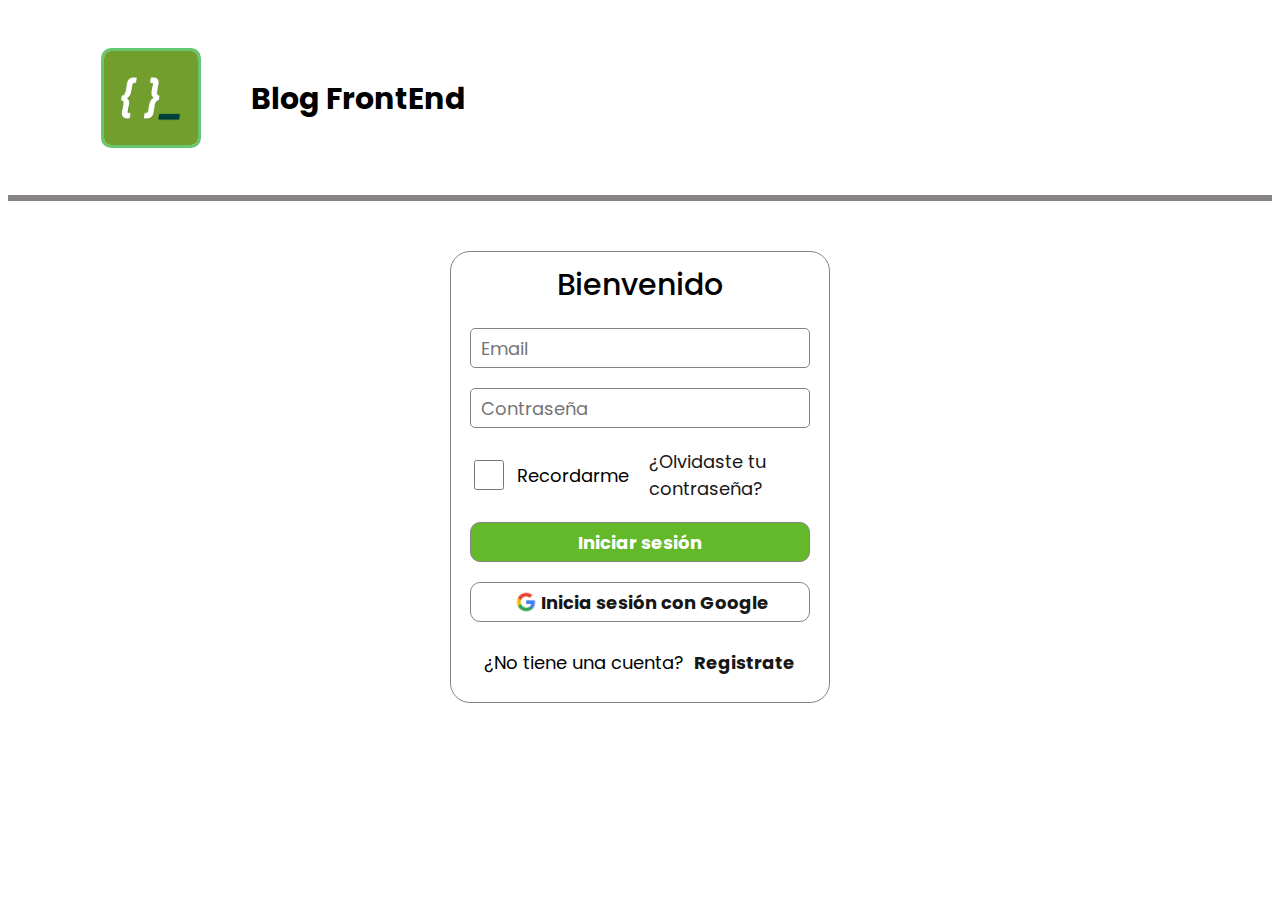
==== index.html @ 019ff6b3 "add proyecto" ====
<!DOCTYPE html>
<html lang="en">

<head>
    <meta charset="UTF-8">
    <meta name="viewport" content="width=device-width, initial-scale=1.0">
    <title>Ejercicio Guiado</title>
    <link rel="stylesheet" href="assets/css/main.css">
</head>

<body>
    <header class="header">
        <a href="#index.html">
            <img class="header__logo" src="assets/img/logos/adl.png" alt="logo">
        </a>
        <h1 class="header__title">Blog FrontEnd</h1>
    </header><!-- header -->

    <hr class="linea-dividora">

    <section class="login">
        <h3 class="login__title">Bienvenido</h3>
        <form class="form-login">
            <div class="form__container_inputs">
                <input placeholder="Email" type="text" class="input" />
                <input placeholder="Contraseña" type="text" class="input" />
            </div>
            <div class="form__subcontainer">
                <div class="form__container_checkbox">
                    <input type="checkbox" class="form__checkbox" />
                    <label class="form__checkbox_label">Recordarme</label>
                </div>
                <a href="#" class="form__link">¿Olvidaste tu contraseña?</a>
            </div>
            <div class="form__container-buttons">
                <button type="submit" class="button button--primary">
                    Iniciar sesión
                </button>
                <button type="button" class="button button--secondary">
                    <img src="assets/img/logos/Google_Icons-09-512.webp" alt="google logo" class="button--icon" />
                    Inicia sesión con Google
                </button>
            </div>
            <span class="form__footer-text">¿No tiene una cuenta?
                <a href="#" class="form__link form__link--register">Registrate</a></span>
        </form>

</body>

</html>
---- assets/css/main.css ----
/* Integradion fonts Poppins */
@import url("https://fonts.googleapis.com/css2?family=Poppins:wght@400;500;700&display=swap");
h1, h2, h3, h4, h5, h6 {
  margin: 0;
}

/* apply a natural box layout model to all elements, but allowing components to change */
html {
  box-sizing: border-box;
  margin: 0;
  padding: 0;
  font-size: 62.5%; /* 1rem = 10px */
}

*, *:before, *:after {
  box-sizing: inherit;
}

/* Globales */
.body {
  max-width: 1200px;
  margin: 0 auto;
  background-color: #FFFFFF;
}

.linea-dividora {
  border: 3px solid #888383;
  margin-bottom: 5rem;
}

h1, h2, h3, h4, h5, h6 {
  margin: 0;
}

h1, h2, h3, h4, h5, h6 {
  margin: 0;
}

/* Header */
.header {
  display: flex;
  justify-content: flex-start;
  padding: 1rem 0;
  gap: 2rem; /* separacion forma nueva */
  align-items: center;
  margin: 0 auto;
  width: 90%;
}

.header__logo {
  margin: 3rem;
  width: 100px;
  height: 100px;
  border-radius: 10%;
  border: 3px solid #67C770;
}

.header__title {
  font-size: 3rem;
  font-weight: 700;
  font-family: "Poppins", sans-serif;
}

h1, h2, h3, h4, h5, h6 {
  margin: 0;
}

/* apply a natural box layout model to all elements, but allowing components to change */
html {
  box-sizing: border-box;
  margin: 0;
  padding: 0;
  font-size: 62.5%; /* 1rem = 10px */
}

*, *:before, *:after {
  box-sizing: inherit;
}

/* Globales */
.body {
  max-width: 1200px;
  margin: 0 auto;
  background-color: #FFFFFF;
}

.linea-dividora {
  border: 3px solid #888383;
  margin-bottom: 5rem;
}

.login {
  display: flex;
  flex-direction: column;
  justify-content: center;
  /*  gap: 1rem; */
  margin: 2rem auto;
  width: 30%;
  align-items: center;
  border: 1px solid #888383;
  border-radius: 2rem;
}

.login__title {
  font-size: 3rem;
  font-weight: 500;
  font-family: "Poppins", sans-serif;
  padding-top: 1rem;
}

h1, h2, h3, h4, h5, h6 {
  margin: 0;
}

/* apply a natural box layout model to all elements, but allowing components to change */
html {
  box-sizing: border-box;
  margin: 0;
  padding: 0;
  font-size: 62.5%; /* 1rem = 10px */
}

*, *:before, *:after {
  box-sizing: inherit;
}

/* Globales */
.body {
  max-width: 1200px;
  margin: 0 auto;
  background-color: #FFFFFF;
}

.linea-dividora {
  border: 3px solid #888383;
  margin-bottom: 5rem;
}

.form-login {
  display: flex;
  flex-direction: column;
  justify-content: center;
  gap: 2rem;
  margin: 2rem auto;
  width: 95%;
  align-items: center;
  /* border: 1px solid red; */
}

h1, h2, h3, h4, h5, h6 {
  margin: 0;
}

/* apply a natural box layout model to all elements, but allowing components to change */
html {
  box-sizing: border-box;
  margin: 0;
  padding: 0;
  font-size: 62.5%; /* 1rem = 10px */
}

*, *:before, *:after {
  box-sizing: inherit;
}

/* Globales */
.body {
  max-width: 1200px;
  margin: 0 auto;
  background-color: #FFFFFF;
}

.linea-dividora {
  border: 3px solid #888383;
  margin-bottom: 5rem;
}

.form-login {
  display: flex;
  flex-direction: column;
  justify-content: center;
  gap: 2rem;
  margin: 2rem auto;
  width: 95%;
  align-items: center;
  /* border: 1px solid red; */
}

.form__container-buttons {
  display: flex;
  flex-direction: column;
  justify-content: center;
  gap: 2rem;
  margin: 0 auto;
  width: 95%;
  align-items: center;
  /*  border: 1px solid red; */
}

.button {
  display: flex;
  flex-direction: row;
  justify-content: center;
  align-items: center;
  width: 100%;
  height: 40px;
  border-radius: 1rem;
  border: 1px solid #888383;
  padding: 0 1rem;
  font-family: "Poppins", sans-serif;
  font-size: 1.8rem;
}

.button--primary {
  background-color: #64b92b;
  color: white;
  font-weight: 700;
}

.button--secondary {
  background-color: white;
  color: #171717;
  font-weight: 700;
}

.button--icon {
  width: 3rem;
  height: 3rem;
  border-radius: 5rem;
  padding: 0;
}

.form__link--register {
  font-weight: 700;
}

h1, h2, h3, h4, h5, h6 {
  margin: 0;
}

/* apply a natural box layout model to all elements, but allowing components to change */
html {
  box-sizing: border-box;
  margin: 0;
  padding: 0;
  font-size: 62.5%; /* 1rem = 10px */
}

*, *:before, *:after {
  box-sizing: inherit;
}

/* Globales */
.body {
  max-width: 1200px;
  margin: 0 auto;
  background-color: #FFFFFF;
}

.linea-dividora {
  border: 3px solid #888383;
  margin-bottom: 5rem;
}

.form-login {
  display: flex;
  flex-direction: column;
  justify-content: center;
  gap: 2rem;
  margin: 2rem auto;
  width: 95%;
  align-items: center;
  /* border: 1px solid red; */
}

.form__container_inputs {
  display: flex;
  flex-direction: column;
  justify-content: center;
  gap: 2rem;
  margin: 0 auto;
  width: 95%;
  align-items: center;
  /*    border: 1px solid red; */
}

.input {
  width: 100%;
  height: 40px;
  border-radius: 5px;
  border: 1px solid #888383;
  padding: 0 1rem;
  font-family: "Poppins", sans-serif;
  font-size: 1.8rem;
}

.form__subcontainer {
  display: flex;
  flex-direction: row;
  justify-content: space-between;
  gap: 2rem;
  margin: 0 auto;
  width: 95%;
  align-items: center;
  /*  border: 1px solid red; */
}

.form__container_checkbox {
  /* width: 100%; */
  display: flex;
  flex-direction: row;
  gap: 1rem;
  align-items: center;
  height: 40px;
  border-radius: 2rem;
  /* border: 1px solid $borde-color; */
  font-family: "Poppins", sans-serif;
  font-size: 1.8rem;
}

.form__checkbox {
  width: 3rem;
  height: 3rem;
  border-radius: 80%;
  padding: 0;
}

.form__link {
  font-family: "Poppins", sans-serif;
  font-size: 1.8rem;
  text-decoration: none;
  color: #171717;
}

.form__link a {
  text-decoration: none;
  color: #171717;
}

.form__footer-text {
  display: flex;
  flex-direction: row;
  gap: 1rem;
  align-items: center;
  height: 40px;
  font-family: "Poppins", sans-serif;
  font-size: 1.8rem;
}/*# sourceMappingURL=main.css.map */
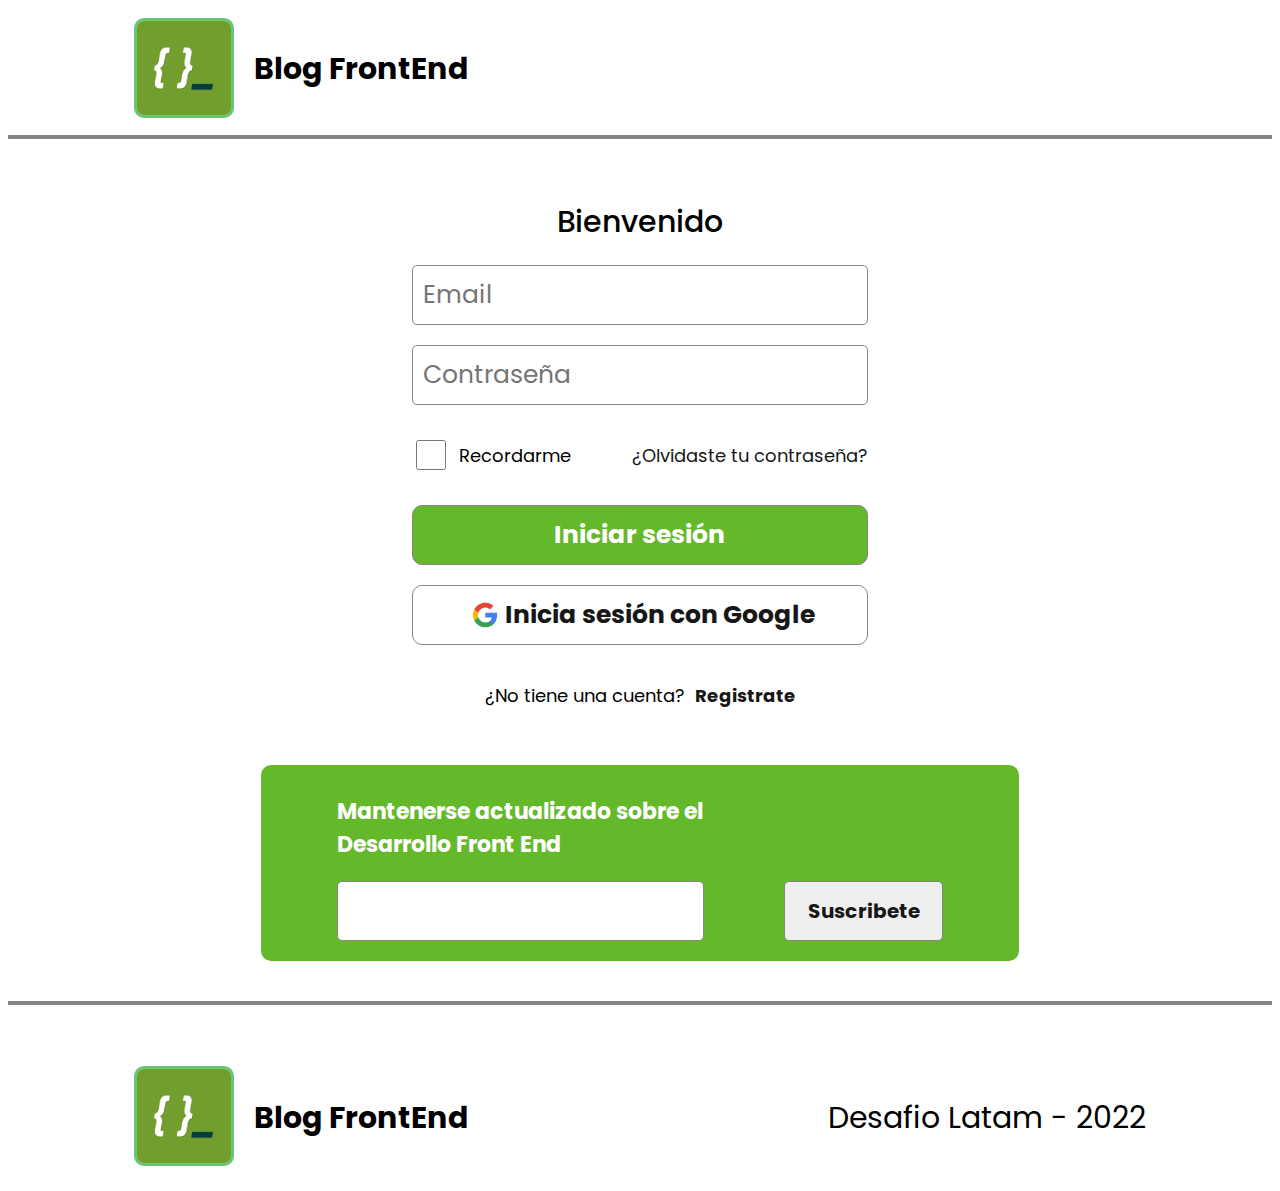
==== commit 8e309501: "final2" ====
--- a/index.html
+++ b/index.html
@@ -20,7 +20,7 @@
 
     <section class="login">
         <h3 class="login__title">Bienvenido</h3>
-        <form class="form-login">
+        <form class="form-login" action="post.html">
             <div class="form__container_inputs">
                 <input placeholder="Email" type="text" class="input" />
                 <input placeholder="Contraseña" type="text" class="input" />
@@ -36,14 +36,40 @@
                 <button type="submit" class="button button--primary">
                     Iniciar sesión
                 </button>
-                <button type="button" class="button button--secondary">
+                <button type="button" class="button button--secondary" onclick="window.location.href='#'">
                     <img src="assets/img/logos/Google_Icons-09-512.webp" alt="google logo" class="button--icon" />
                     Inicia sesión con Google
                 </button>
             </div>
             <span class="form__footer-text">¿No tiene una cuenta?
-                <a href="#" class="form__link form__link--register">Registrate</a></span>
+                <a href="registrar.html" class="form__link form__link--register">Registrate</a></span>
         </form>
+    </section>
+    
+    <section class="suscribir">
+        <div class="suscribir__box">
+            <h3 class="suscribir__title">Mantenerse actualizado sobre el Desarrollo Front End</h3>  
+        </div>
+        <div class="suscribir__box suscribir__box--enviar">
+            <input type="text-tarea" class="suscribir__input">
+            <button class="button suscribir__button" onclick="window.location.href='registrar.html'">Suscribete</button>   
+        </div>
+        
+    </section>
+
+    <hr class="linea-dividora">
+
+    <footer class="footer">
+        <div class="footer__start">
+            <a href="#index.html">
+                <img class="footer__logo" src="assets/img/logos/adl.png" alt="logo">
+            </a>
+            <h2 class="footer__title">Blog FrontEnd</h2>
+        </div>
+        <div class="footer__end">
+            <p class="footer__text footer__text--bold">Desafio Latam - 2022</p>
+        </div>
+    </footer><!-- footer -->
 
 </body>
 
--- a/assets/css/main.css
+++ b/assets/css/main.css
@@ -20,11 +20,11 @@
 .body {
   max-width: 1200px;
   margin: 0 auto;
-  background-color: #FFFFFF;
-}
-
-.linea-dividora {
-  border: 3px solid #888383;
+  background-color: #5478a7;
+}
+
+.linea-dividora {
+  border: 2px solid #888383;
   margin-bottom: 5rem;
 }
 
@@ -44,11 +44,10 @@
   gap: 2rem; /* separacion forma nueva */
   align-items: center;
   margin: 0 auto;
-  width: 90%;
+  width: 80%;
 }
 
 .header__logo {
-  margin: 3rem;
   width: 100px;
   height: 100px;
   border-radius: 10%;
@@ -81,11 +80,11 @@
 .body {
   max-width: 1200px;
   margin: 0 auto;
-  background-color: #FFFFFF;
-}
-
-.linea-dividora {
-  border: 3px solid #888383;
+  background-color: #5478a7;
+}
+
+.linea-dividora {
+  border: 2px solid #888383;
   margin-bottom: 5rem;
 }
 
@@ -95,10 +94,10 @@
   justify-content: center;
   /*  gap: 1rem; */
   margin: 2rem auto;
-  width: 30%;
-  align-items: center;
-  border: 1px solid #888383;
-  border-radius: 2rem;
+  width: 40%;
+  align-items: center;
+  /*  border: 1px solid typography.$borde-color;
+   border-radius:  2rem; */
 }
 
 .login__title {
@@ -128,11 +127,11 @@
 .body {
   max-width: 1200px;
   margin: 0 auto;
-  background-color: #FFFFFF;
-}
-
-.linea-dividora {
-  border: 3px solid #888383;
+  background-color: #5478a7;
+}
+
+.linea-dividora {
+  border: 2px solid #888383;
   margin-bottom: 5rem;
 }
 
@@ -151,27 +150,223 @@
   margin: 0;
 }
 
-/* apply a natural box layout model to all elements, but allowing components to change */
-html {
-  box-sizing: border-box;
-  margin: 0;
-  padding: 0;
-  font-size: 62.5%; /* 1rem = 10px */
-}
-
-*, *:before, *:after {
-  box-sizing: inherit;
-}
-
-/* Globales */
-.body {
-  max-width: 1200px;
-  margin: 0 auto;
-  background-color: #FFFFFF;
-}
-
-.linea-dividora {
-  border: 3px solid #888383;
+/* Header */
+.footer {
+  display: flex;
+  flex-direction: row;
+  justify-content: space-between;
+  padding: 1rem 0;
+  align-items: center;
+  margin: 1rem auto;
+  width: 80%;
+  font-family: "Poppins", sans-serif;
+}
+
+.footer__start {
+  display: flex;
+  align-items: center;
+  gap: 2rem;
+}
+
+.footer__logo {
+  width: 100px;
+  height: 100px;
+  border-radius: 10%;
+  border: 3px solid #67C770;
+}
+
+.footer__title {
+  font-size: 3rem;
+  font-weight: 700;
+}
+
+.footer__end {
+  display: flex;
+  align-items: center;
+}
+.footer__end p {
+  font-size: 3rem;
+}
+
+h1, h2, h3, h4, h5, h6 {
+  margin: 0;
+}
+
+/* apply a natural box layout model to all elements, but allowing components to change */
+html {
+  box-sizing: border-box;
+  margin: 0;
+  padding: 0;
+  font-size: 62.5%; /* 1rem = 10px */
+}
+
+*, *:before, *:after {
+  box-sizing: inherit;
+}
+
+/* Globales */
+.body {
+  max-width: 1200px;
+  margin: 0 auto;
+  background-color: #5478a7;
+}
+
+.linea-dividora {
+  border: 2px solid #888383;
+  margin-bottom: 5rem;
+}
+
+.principal {
+  display: flex;
+  flex-direction: column;
+  gap: 1rem;
+  /*  padding: 2rem; */
+  margin: 0 auto;
+  width: 80%;
+}
+
+.principal__title {
+  font-size: 2.8rem;
+  font-weight: 700;
+  font-family: "Poppins", sans-serif;
+  padding-top: 1rem;
+  color: #171717;
+}
+
+.desafio {
+  display: flex;
+  flex-direction: row;
+  align-items: center;
+  gap: 1.5rem;
+  border-radius: 1rem;
+  width: 100%;
+}
+.desafio__logo {
+  width: 6rem;
+  height: 6rem;
+  border-radius: 50%;
+}
+.desafio__texto {
+  font-size: 2rem;
+  font-weight: 500;
+  font-family: "Poppins", sans-serif;
+  padding-top: 1rem;
+  color: #171717;
+  width: 25%;
+}
+.desafio__fecha {
+  font-size: 2rem;
+  font-weight: 400;
+  font-family: "Poppins", sans-serif;
+  padding-top: 1rem;
+  color: #171717;
+}
+
+.principal__contenido {
+  display: flex;
+  flex-direction: column;
+  /*     justify-content: center; */
+  align-items: center;
+  gap: 1rem;
+  padding: 2rem;
+  border-radius: 1rem;
+  margin: 0 auto;
+  width: 100%;
+  background-color: #e3e5ea;
+}
+.principal__contenido__parrafo {
+  font-size: 1.8rem;
+  font-weight: 400;
+  font-family: "Poppins", sans-serif;
+  text-align: justify;
+  padding-top: 1rem;
+  color: #171717;
+  width: 100%;
+}
+.principal__contenido__imagen {
+  width: 60%;
+  border-radius: 3rem;
+}
+
+h1, h2, h3, h4, h5, h6 {
+  margin: 0;
+}
+
+/* apply a natural box layout model to all elements, but allowing components to change */
+html {
+  box-sizing: border-box;
+  margin: 0;
+  padding: 0;
+  font-size: 62.5%; /* 1rem = 10px */
+}
+
+*, *:before, *:after {
+  box-sizing: inherit;
+}
+
+/* Globales */
+.body {
+  max-width: 1200px;
+  margin: 0 auto;
+  background-color: #5478a7;
+}
+
+.linea-dividora {
+  border: 2px solid #888383;
+  margin-bottom: 5rem;
+}
+
+.relacionados {
+  display: flex;
+  flex-direction: column;
+  gap: 1rem;
+  /*    padding: 2rem; */
+  margin: 2rem auto;
+  width: 80%;
+  /* background-color: aqua; */
+}
+
+.relacionados__title {
+  font-size: 2.8rem;
+  font-weight: 700;
+  font-family: "Poppins", sans-serif;
+  padding-top: 1rem;
+  color: #171717;
+  /* background-color: coral; */
+}
+
+.seccion__populares {
+  display: flex;
+  justify-content: space-between;
+  width: 100%;
+  gap: 4rem;
+}
+
+h1, h2, h3, h4, h5, h6 {
+  margin: 0;
+}
+
+/* apply a natural box layout model to all elements, but allowing components to change */
+html {
+  box-sizing: border-box;
+  margin: 0;
+  padding: 0;
+  font-size: 62.5%; /* 1rem = 10px */
+}
+
+*, *:before, *:after {
+  box-sizing: inherit;
+}
+
+/* Globales */
+.body {
+  max-width: 1200px;
+  margin: 0 auto;
+  background-color: #5478a7;
+}
+
+.linea-dividora {
+  border: 2px solid #888383;
   margin-bottom: 5rem;
 }
 
@@ -203,29 +398,30 @@
   justify-content: center;
   align-items: center;
   width: 100%;
-  height: 40px;
+  height: 6rem;
   border-radius: 1rem;
   border: 1px solid #888383;
   padding: 0 1rem;
   font-family: "Poppins", sans-serif;
-  font-size: 1.8rem;
 }
 
 .button--primary {
   background-color: #64b92b;
   color: white;
+  font-size: 2.5rem;
   font-weight: 700;
 }
 
 .button--secondary {
   background-color: white;
   color: #171717;
+  font-size: 2.5rem;
   font-weight: 700;
 }
 
 .button--icon {
-  width: 3rem;
-  height: 3rem;
+  width: 4rem;
+  height: 4rem;
   border-radius: 5rem;
   padding: 0;
 }
@@ -254,11 +450,11 @@
 .body {
   max-width: 1200px;
   margin: 0 auto;
-  background-color: #FFFFFF;
-}
-
-.linea-dividora {
-  border: 3px solid #888383;
+  background-color: #5478a7;
+}
+
+.linea-dividora {
+  border: 2px solid #888383;
   margin-bottom: 5rem;
 }
 
@@ -286,12 +482,13 @@
 
 .input {
   width: 100%;
-  height: 40px;
+  height: 6rem;
   border-radius: 5px;
   border: 1px solid #888383;
   padding: 0 1rem;
   font-family: "Poppins", sans-serif;
-  font-size: 1.8rem;
+  font-size: 2.5rem;
+  font-weight: 400;
 }
 
 .form__subcontainer {
@@ -311,7 +508,7 @@
   flex-direction: row;
   gap: 1rem;
   align-items: center;
-  height: 40px;
+  height: 6rem;
   border-radius: 2rem;
   /* border: 1px solid $borde-color; */
   font-family: "Poppins", sans-serif;
@@ -342,7 +539,184 @@
   flex-direction: row;
   gap: 1rem;
   align-items: center;
-  height: 40px;
+  height: 6rem;
   font-family: "Poppins", sans-serif;
   font-size: 1.8rem;
+}
+
+h1, h2, h3, h4, h5, h6 {
+  margin: 0;
+}
+
+/* apply a natural box layout model to all elements, but allowing components to change */
+html {
+  box-sizing: border-box;
+  margin: 0;
+  padding: 0;
+  font-size: 62.5%; /* 1rem = 10px */
+}
+
+*, *:before, *:after {
+  box-sizing: inherit;
+}
+
+/* Globales */
+.body {
+  max-width: 1200px;
+  margin: 0 auto;
+  background-color: #5478a7;
+}
+
+.linea-dividora {
+  border: 2px solid #888383;
+  margin-bottom: 5rem;
+}
+
+.suscribir {
+  display: flex;
+  flex-direction: column;
+  justify-content: center;
+  gap: 2rem;
+  margin: 0 auto 4rem;
+  width: 60%;
+  background-color: #64b92b;
+  border-radius: 1rem;
+  padding: 2rem 0;
+}
+
+.suscribir__title {
+  font-size: 2.2rem;
+  font-weight: 700;
+  font-family: "Poppins", sans-serif;
+  padding-top: 1rem;
+  color: white;
+  width: 65%;
+}
+
+.suscribir__box {
+  display: flex;
+  flex-direction: row;
+  gap: 8rem;
+  margin: 0 auto;
+  width: 80%;
+  align-items: center;
+  border-radius: 2rem;
+}
+
+.suscribir__box--enviar {
+  display: flex;
+  flex-direction: row;
+  justify-content: space-between;
+  margin: 0 auto;
+  width: 80%;
+  border-radius: 2rem;
+}
+
+.suscribir__input {
+  width: 70%;
+  height: 6rem;
+  border-radius: 5px;
+  border: 1px solid #888383;
+  padding: 0 1rem;
+  font-family: "Poppins", sans-serif;
+  font-size: 2rem;
+}
+
+.suscribir__button {
+  width: 30%;
+  height: 6rem;
+  border-radius: 5px;
+  border: 1px solid #888383;
+  padding: 0 1rem;
+  font-family: "Poppins", sans-serif;
+  font-size: 2rem;
+  color: #171717;
+  font-weight: 700;
+}
+
+h1, h2, h3, h4, h5, h6 {
+  margin: 0;
+}
+
+/* apply a natural box layout model to all elements, but allowing components to change */
+html {
+  box-sizing: border-box;
+  margin: 0;
+  padding: 0;
+  font-size: 62.5%; /* 1rem = 10px */
+}
+
+*, *:before, *:after {
+  box-sizing: inherit;
+}
+
+/* Globales */
+.body {
+  max-width: 1200px;
+  margin: 0 auto;
+  background-color: #5478a7;
+}
+
+.linea-dividora {
+  border: 2px solid #888383;
+  margin-bottom: 5rem;
+}
+
+.card__post {
+  display: flex;
+  flex-direction: column;
+  gap: 1rem;
+}
+.card__post__imagen {
+  display: flex;
+  justify-content: center;
+  align-items: center;
+}
+
+.post__imagen {
+  width: 100%;
+  height: 200px;
+  border-radius: 3rem;
+  object-fit: cover; /* Ajusta la imagen para que cubra el contenedor, recortando los bordes si es necesario */
+}
+
+.post__informacion {
+  display: flex;
+  flex-direction: column;
+  gap: 1rem;
+  /*   padding: 1rem; */
+  width: 100%;
+  /*  background-color: red; */
+}
+.post__informacion__fecha {
+  font-size: 1.8rem;
+  font-weight: 400;
+  font-family: "Poppins", sans-serif;
+  color: #171717;
+  margin: 0;
+}
+.post__informacion__titulo {
+  font-size: 1.8rem;
+  font-weight: 700;
+  font-family: "Poppins", sans-serif;
+  color: #171717;
+  margin: 0;
+}
+
+.post__desafio {
+  display: flex;
+  flex-direction: row;
+  align-items: center;
+  gap: 1.5rem;
+  border-radius: 1rem;
+  width: 100%;
+}
+.post__desafio__logo {
+  width: 5rem;
+  border-radius: 50%;
+}
+.post__desafio__texto {
+  font-size: 1.8rem;
+  font-weight: 500;
+  font-family: "Poppins", sans-serif;
 }/*# sourceMappingURL=main.css.map */